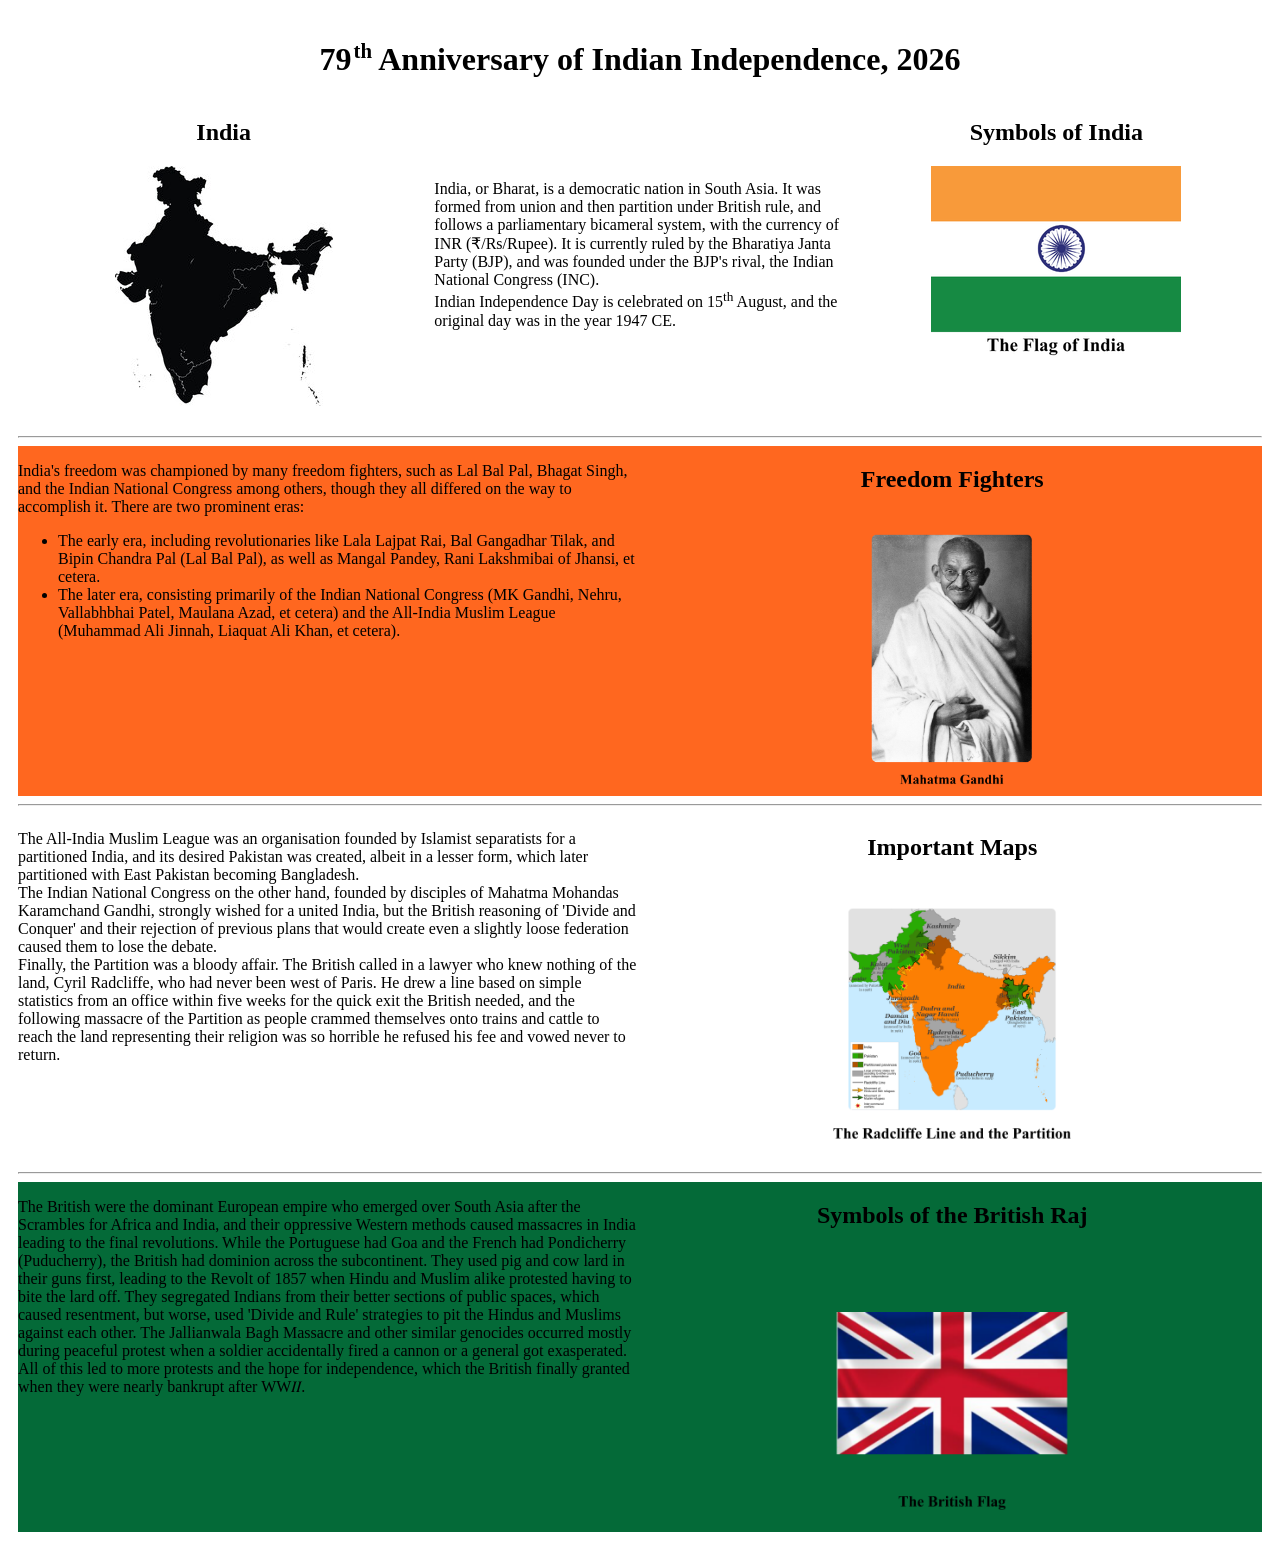
==== index.html @ 1e7421cc "Redirecting cycleImages() function." ====
<!DOCTYPE html>
<html>
    <head>
        <meta charset="UTF-8">
        <title>Indian Independence Day</title>
        <link rel="stylesheet" href="style.css?v=1">
        <link rel="icon" href="assets/FlagMap.png">
        <style>
            h1 {
                display: block !important;
                text-align: center !important;
                width: 100% !important;
                clear: both !important;
            }
            h1 sup {
                vertical-align: super !important;
                font-size: 0.65em !important;
                display: inline !important;
            }
        </style>
    </head>
    <body style="padding:10px;">
        <template id="template">
            <hr>
            <div class="align">
                <div class="pic">
                    <h2></h2>
                    <img>
                </div>
                <div class="exp" style="border: radius 15px;">
                    <p></p>
                </div>
            </div>
        </template>
        <div id="content">
            <h1>79<sup>th</sup> Anniversary of Indian Independence, 2026</h1>
            <div class="align-off">
                <div>
                    <h2>India</h2>
                    <img src="assets/MapOfIndia.png" alt="Silhouette of India including all islands">
                </div>
                <div>
                    <p>
                        India, or Bharat, is a democratic nation in South Asia. It was formed from union and then partition 
                        under British rule, and follows a parliamentary bicameral system, with the currency of INR (₹/Rs/Rupee). 
                        It is currently ruled by the Bharatiya Janta Party (BJP), and was founded under the BJP's rival, 
                        the Indian National Congress (INC). <br>
                        Indian Independence Day is celebrated on 15<sup>th</sup> August, and the original day was in the year 
                        1947 CE.
                    </p>
                </div>
                <div>
                    <h2>Symbols of India</h2>
                    <img id="symbols" src="assets/IndiaFlag.png" onclick="cycleImages(imgSrcs, this)" title="Click to see more!">
                </div>
            </div><br>
            <div id="ff"></div>
            <div id="ml"></div>
            <div id="br"></div>
            <div id="oi"></div>
        </div>
        <script src="script.js?v=1"></script>
    </body>
</html>
---- style.css ----
* {
    box-sizing: border-box;
}

.align,
.align-off {
    display: flex !important;
    gap: 5px;
    max-height: 750px;
}

.align > *,
.align-off > div {
    min-width:0;
    flex: 1 1 33.3%;
}

.align-off p {
    word-break: break-word;
    overflow-wrap: break-word;
    margin:0;
}

.align-off h2 {
    width: auto !important;
}

div:has(> img) {
    text-align: center;
}

.align-off div:has(p) {
    align-self: center;
}


h1 {
    display: block;
    clear: both;
    position: relative;
    z-index: 10;
}

h1, 
h2,
h3,
h4,
h5,
h6 {
    display: block !important;
    text-align: center !important;
    width: 100% !important;
}

h1 sup {
    vertical-align: super !important;
    font-size: 0.6em !important;
    margin-left: 2px !important;
}

.align:nth-child(even){
    flex-direction:row-reverse;
}

.pic img {
    max-height: 80%;
    width: auto;
}

div.align-off,
div.align {
    max-height: 350px;
}
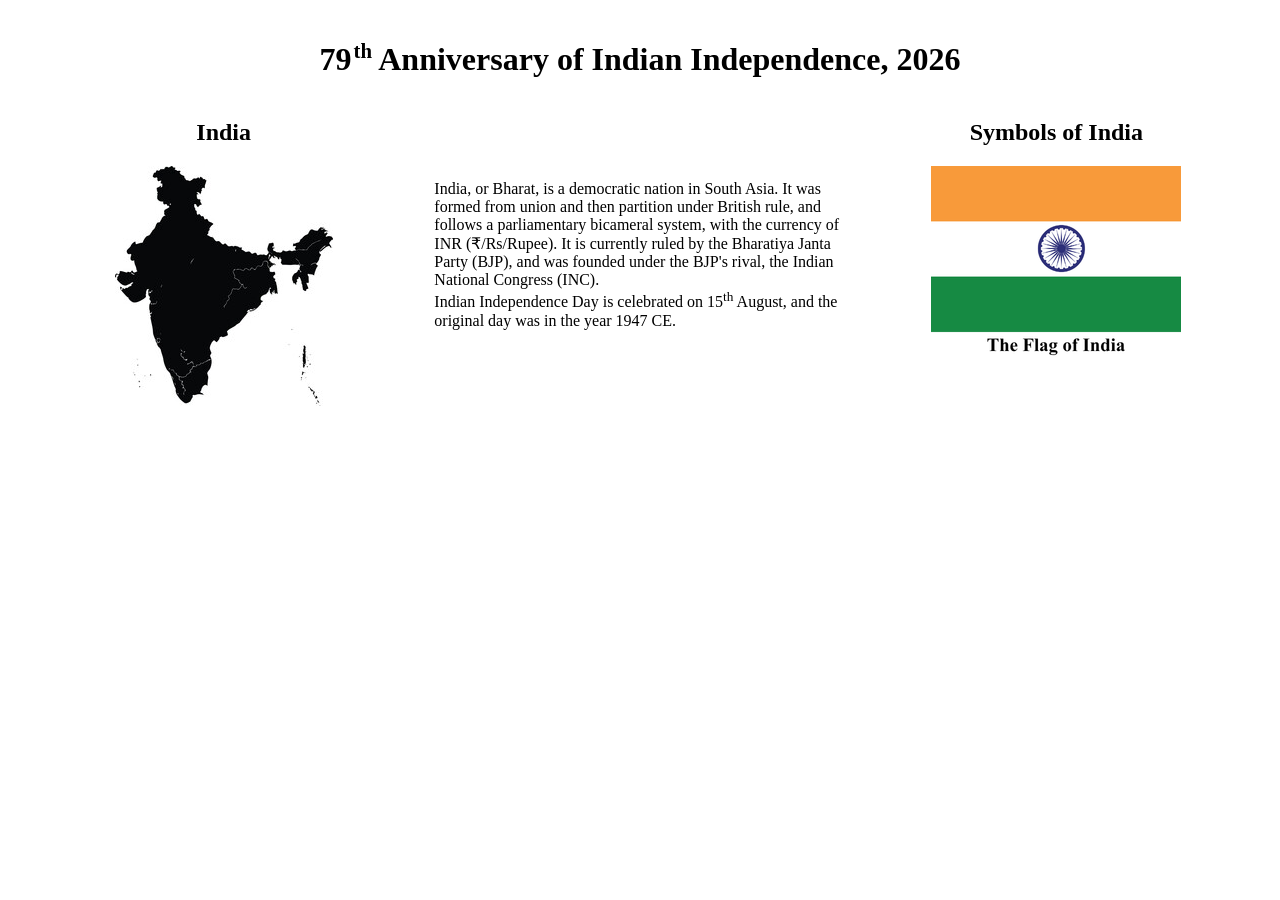
==== commit f3b5c3a7: "Changing the path necessary for cycleImages() and adding necessary preloads" ====
--- a/index.html
+++ b/index.html
@@ -1,6 +1,28 @@
 <!DOCTYPE html>
 <html>
     <head>
+        <link rel="preload" as="image" href="assets/Brits.png">
+        <link rel="preload" as="image" href="assets/FlagMap.png">
+        <link rel="preload" as="image" href="assets/Gandhi.png">
+        <link rel="preload" as="image" href="assets/Gateway.png">
+        <link rel="preload" as="image" href="assets/HapusMango.png">
+        <link rel="preload" as="image" href="assets/IndiaEmblem.png">
+        <link rel="preload" as="image" href="assets/IndiaFlag.png">
+        <link rel="preload" as="image" href="assets/IndianElephant.png">
+        <link rel="preload" as="image" href="assets/IndianMap.jpg">
+        <link rel="preload" as="image" href="assets/JhansiRani.png">
+        <link rel="preload" as="image" href="assets/Jinnah.png">
+        <link rel="preload" as="image" href="assets/LBP.png">
+        <link rel="preload" as="image" href="assets/Liaquat.png">
+        <link rel="preload" as="image" href="assets/Lotus.png">
+        <link rel="preload" as="image" href="assets/Map.png">
+        <link rel="preload" as="image" href="assets/MapOfIndia.png">
+        <link rel="preload" as="image" href="assets/Maulana.png">
+        <link rel="preload" as="image" href="assets/Nehru.png">
+        <link rel="preload" as="image" href="assets/Pandey.png">
+        <link rel="preload" as="image" href="assets/Peacock.png">
+        <link rel="preload" as="image" href="assets/Propa.png">
+        <link rel="preload" as="image" href="assets/Radcliffe.png">
         <meta charset="UTF-8">
         <title>Indian Independence Day</title>
         <link rel="stylesheet" href="style.css?v=1">
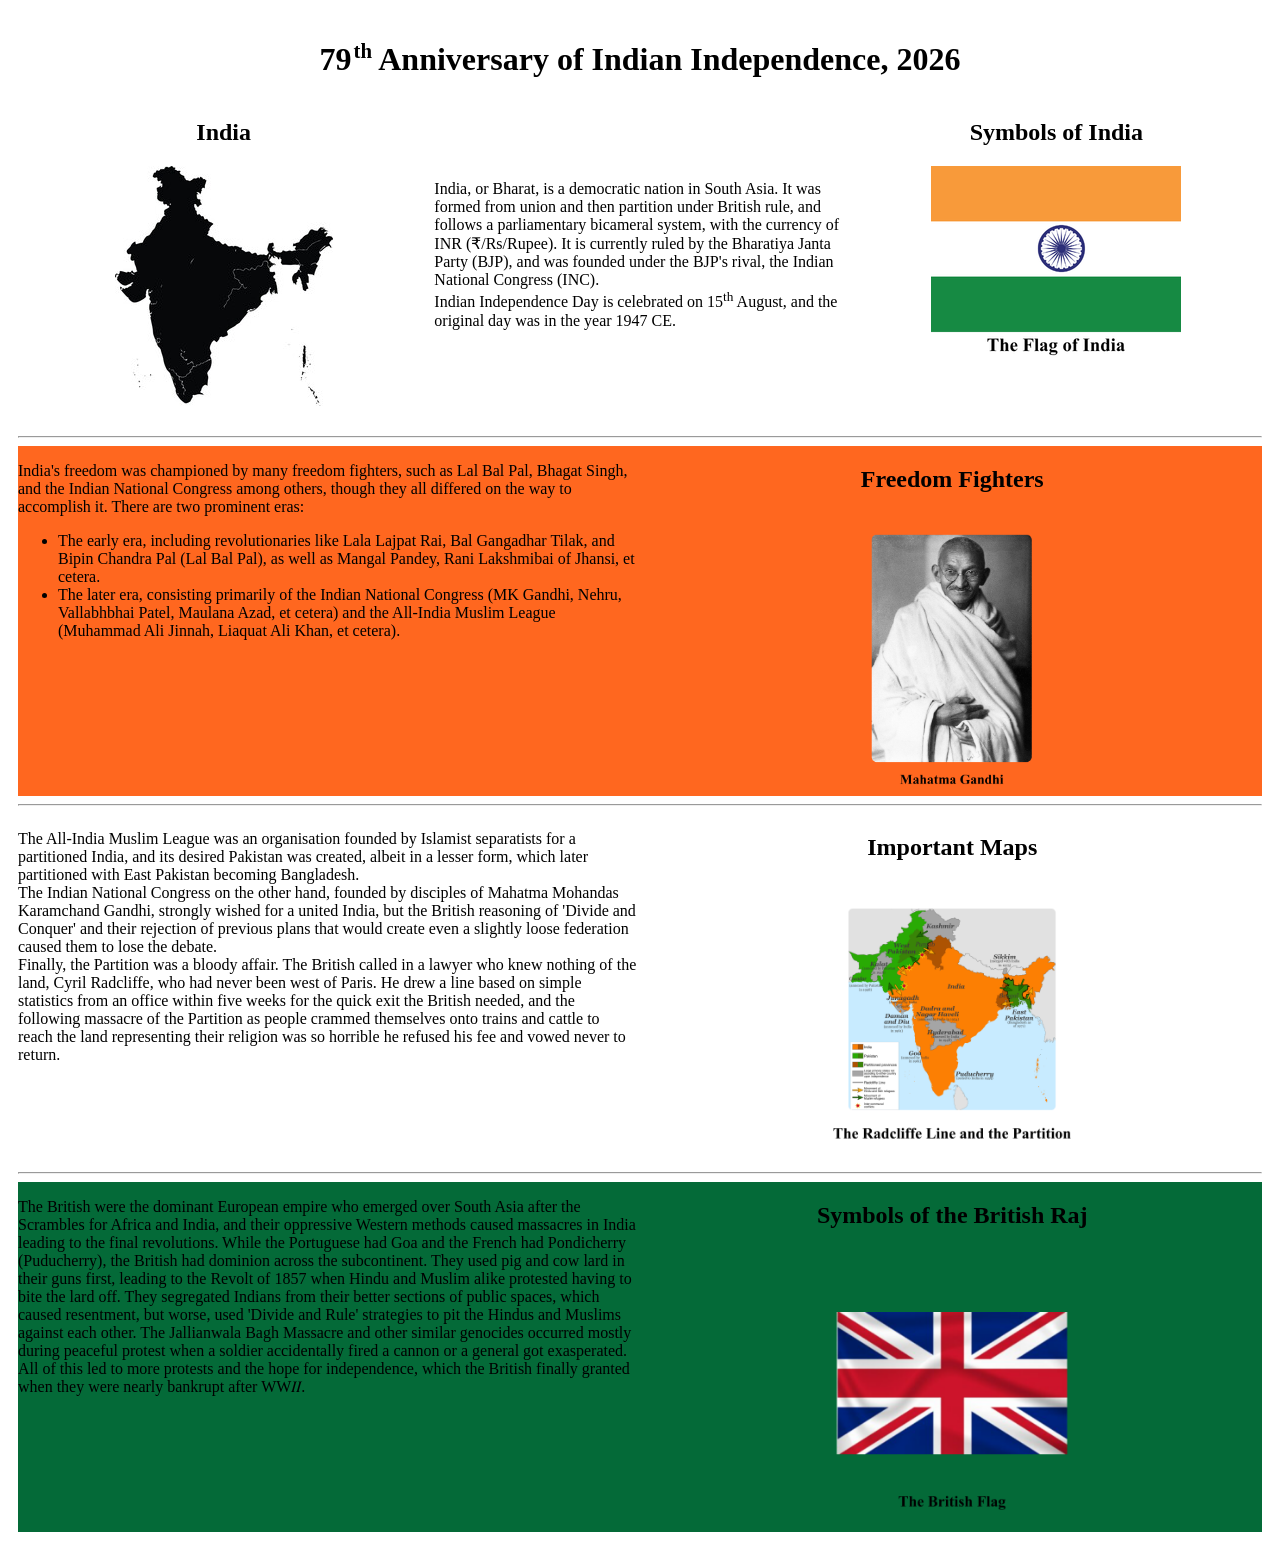
==== commit 99524ab8: "Adding missing image as preload and file." ====
--- a/index.html
+++ b/index.html
@@ -23,6 +23,7 @@
         <link rel="preload" as="image" href="assets/Peacock.png">
         <link rel="preload" as="image" href="assets/Propa.png">
         <link rel="preload" as="image" href="assets/Radcliffe.png">
+        <link rel="preload" as="image" href="assets/Patel.png">
         <meta charset="UTF-8">
         <title>Indian Independence Day</title>
         <link rel="stylesheet" href="style.css?v=1">
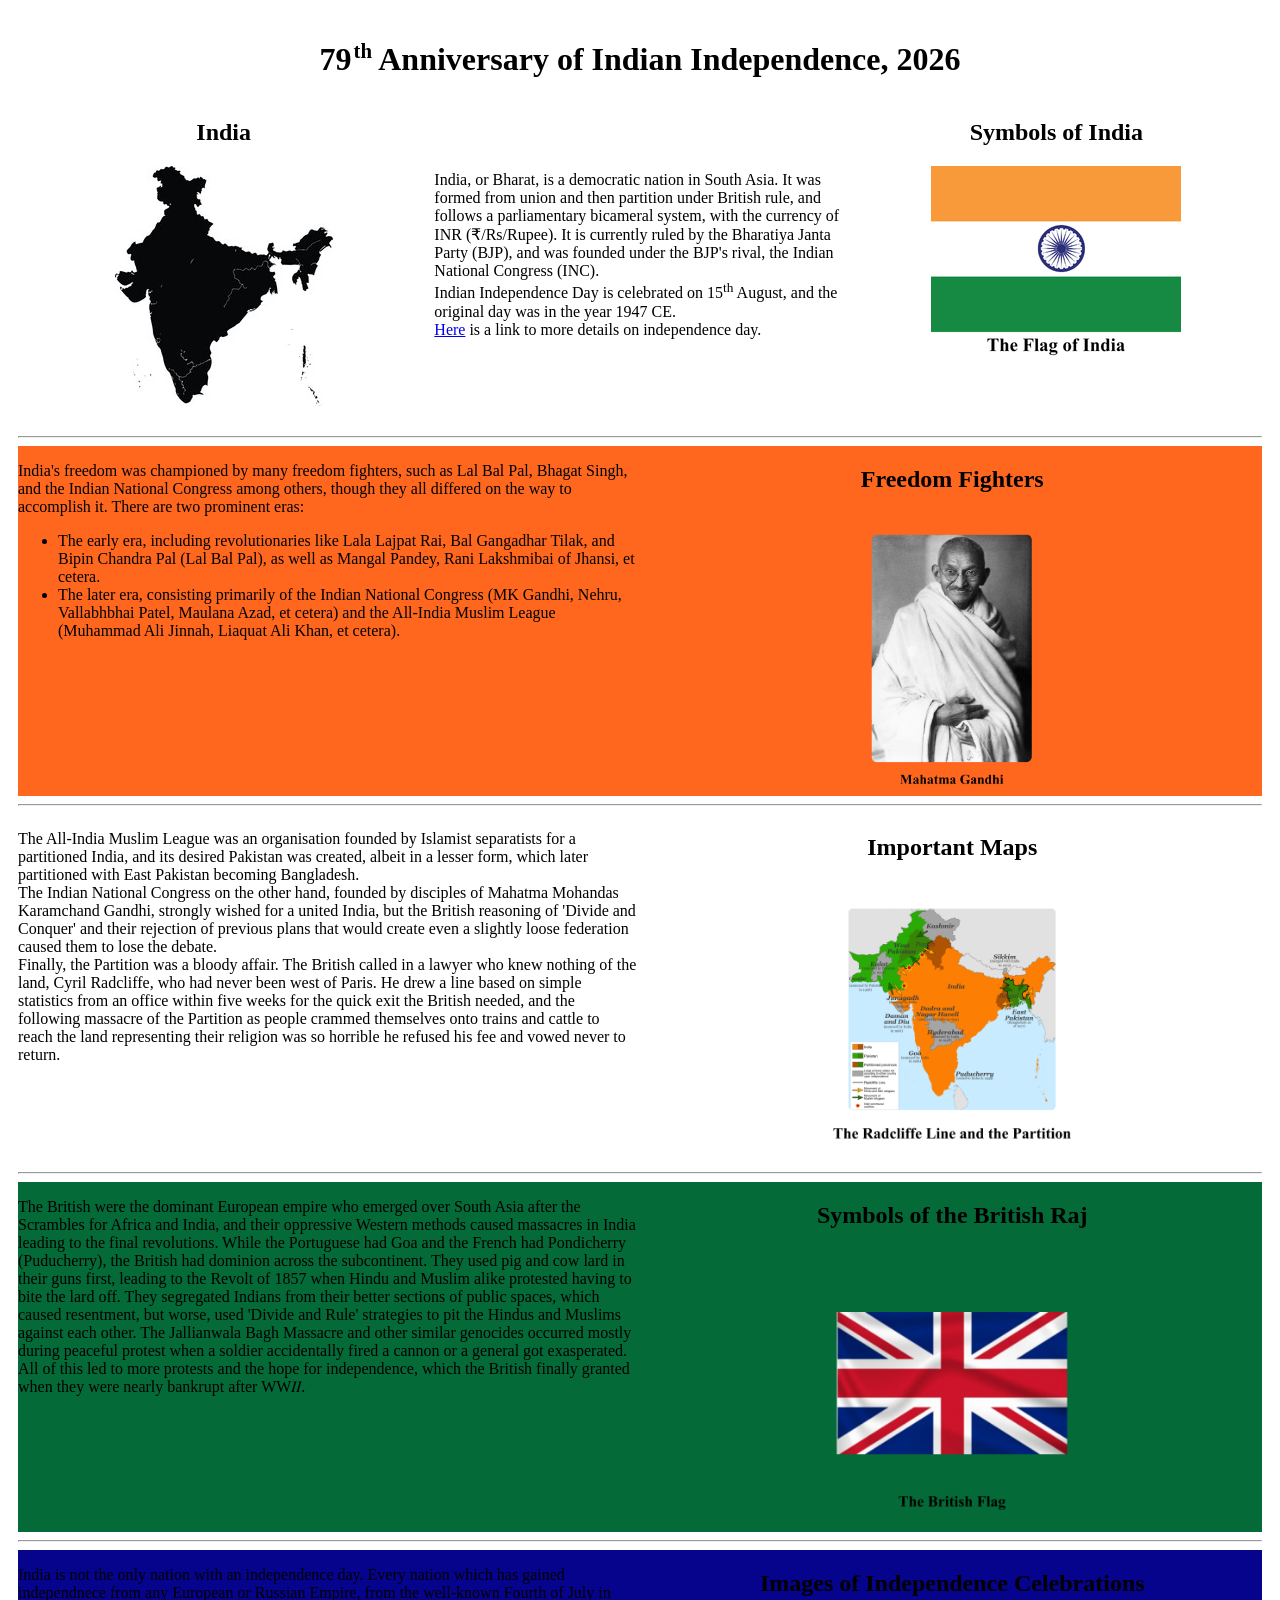
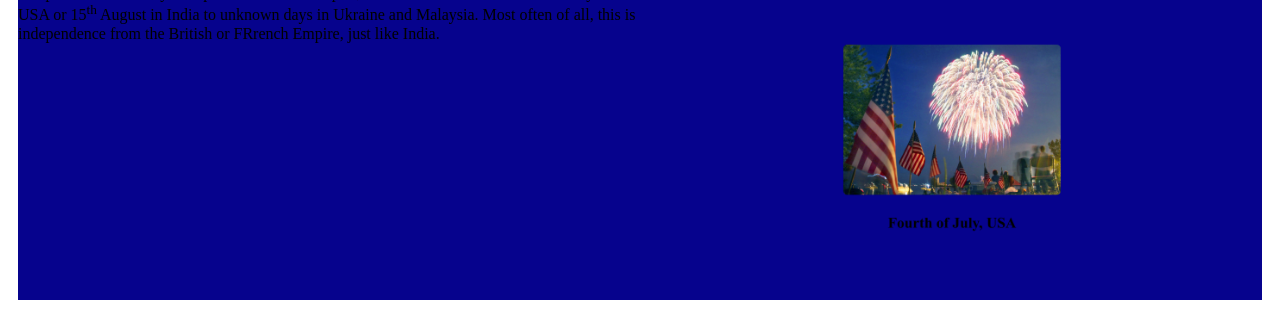
==== commit 03337f46: "Added another row and a <meta>" ====
--- a/index.html
+++ b/index.html
@@ -25,6 +25,7 @@
         <link rel="preload" as="image" href="assets/Radcliffe.png">
         <link rel="preload" as="image" href="assets/Patel.png">
         <meta charset="UTF-8">
+        <meta name="wiewport" content="width-device-width, initial-scale=1.0">
         <title>Indian Independence Day</title>
         <link rel="stylesheet" href="style.css?v=1">
         <link rel="icon" href="assets/FlagMap.png">
@@ -69,7 +70,8 @@
                         It is currently ruled by the Bharatiya Janta Party (BJP), and was founded under the BJP's rival, 
                         the Indian National Congress (INC). <br>
                         Indian Independence Day is celebrated on 15<sup>th</sup> August, and the original day was in the year 
-                        1947 CE.
+                        1947 CE.<br>
+                        <a href="https://en.wikipedia.org/wiki/Independence_Day_(India)">Here</a> is a link to more details on independence day.
                     </p>
                 </div>
                 <div>
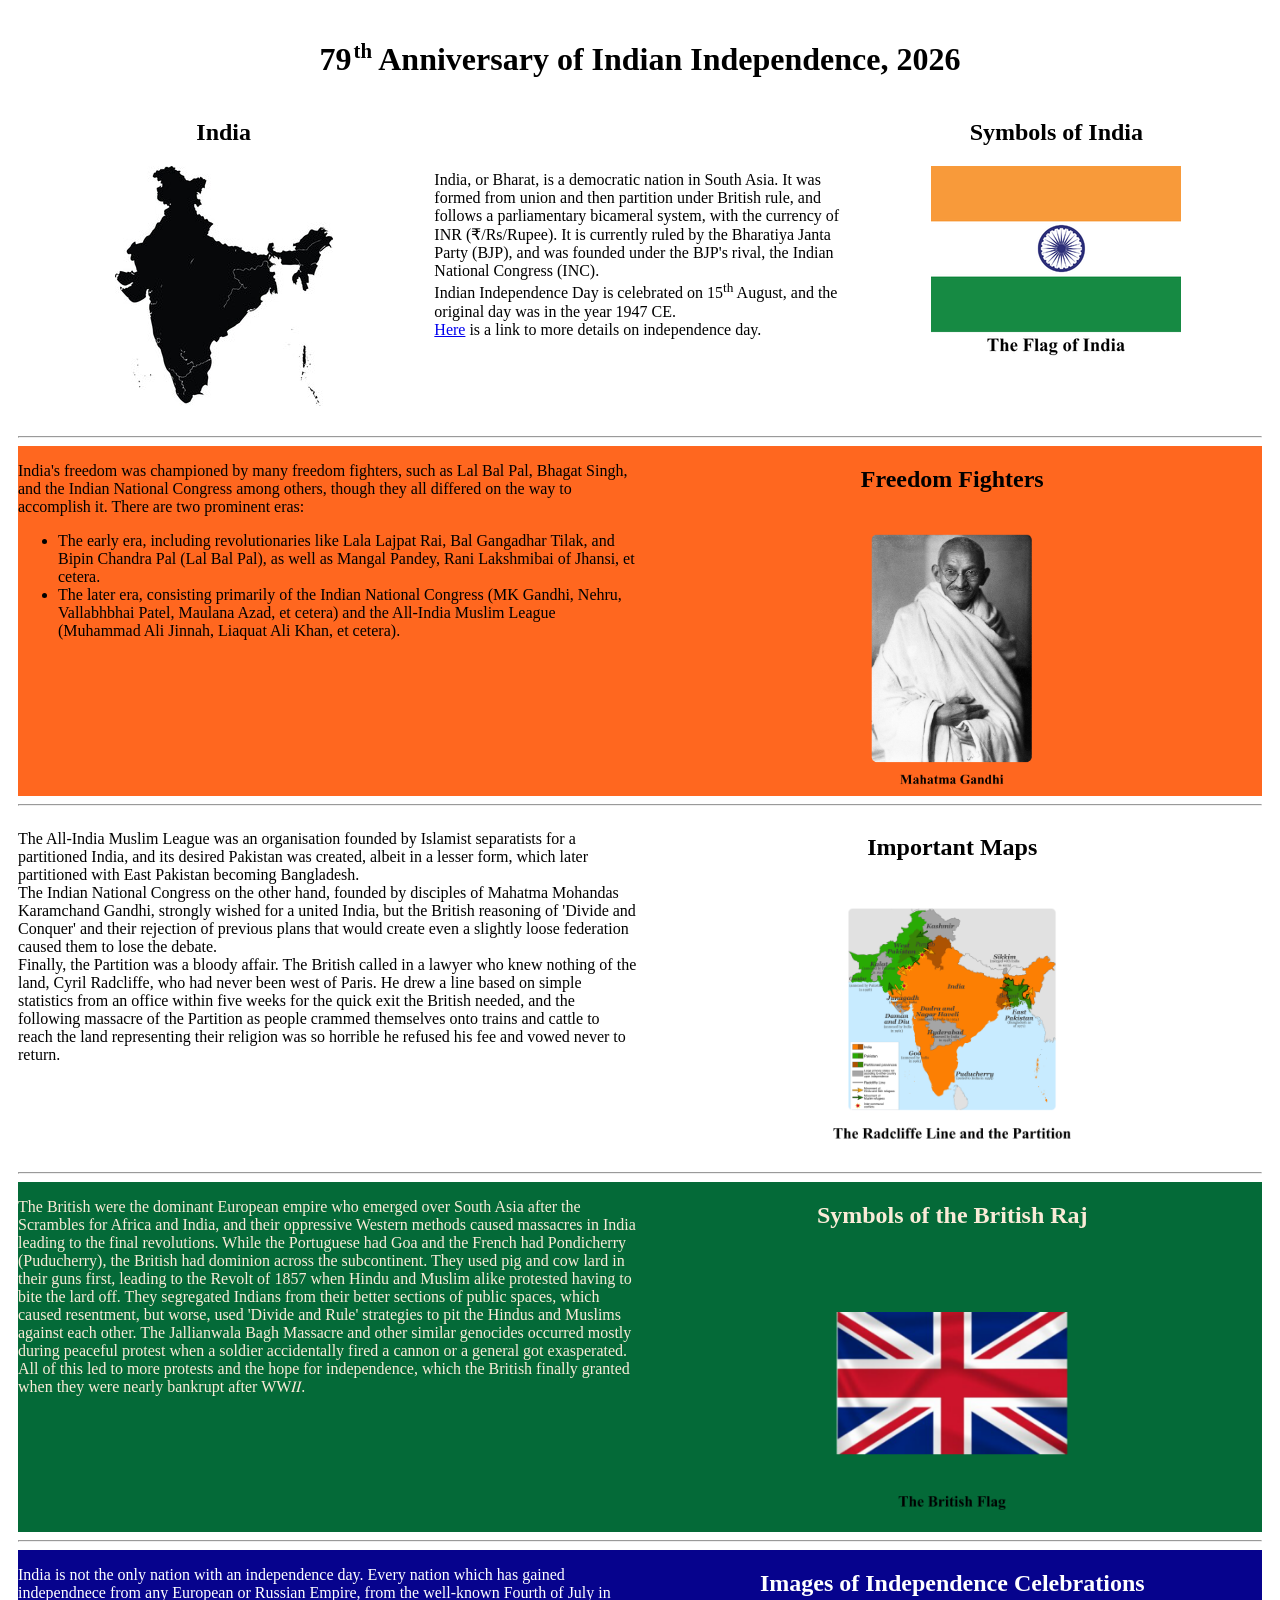
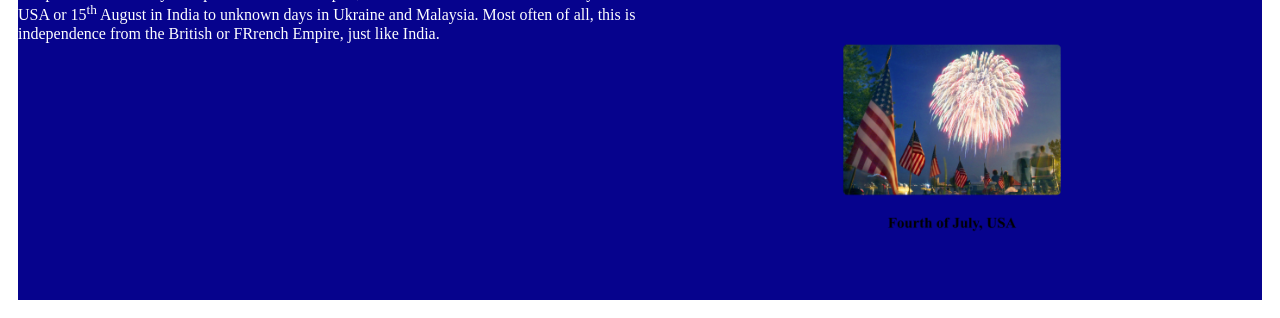
==== commit d6d7aea7: "Text color changed" ====
--- a/index.html
+++ b/index.html
@@ -81,8 +81,8 @@
             </div><br>
             <div id="ff"></div>
             <div id="ml"></div>
-            <div id="br"></div>
-            <div id="oi"></div>
+            <div id="br" style="color:antiquewhite"></div>
+            <div id="oi" style="color:white"></div>
         </div>
         <script src="script.js?v=1"></script>
     </body>
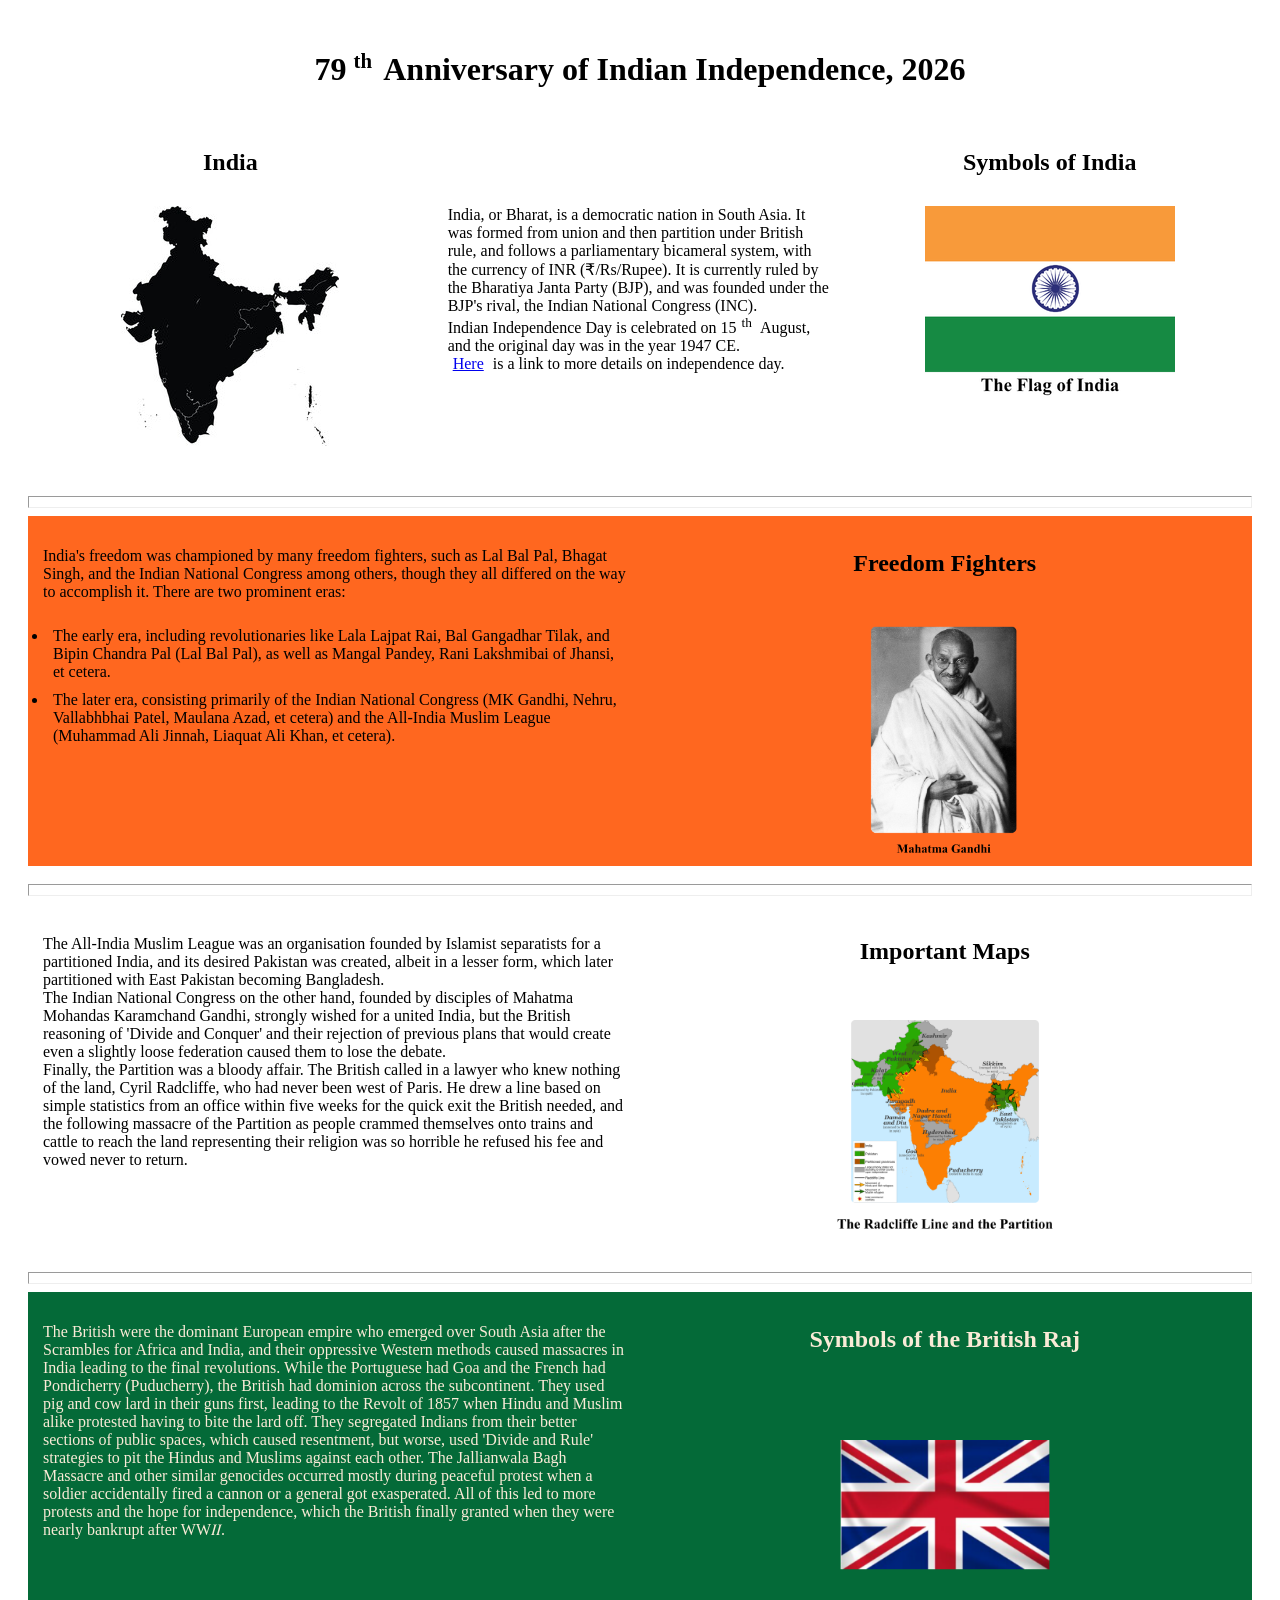
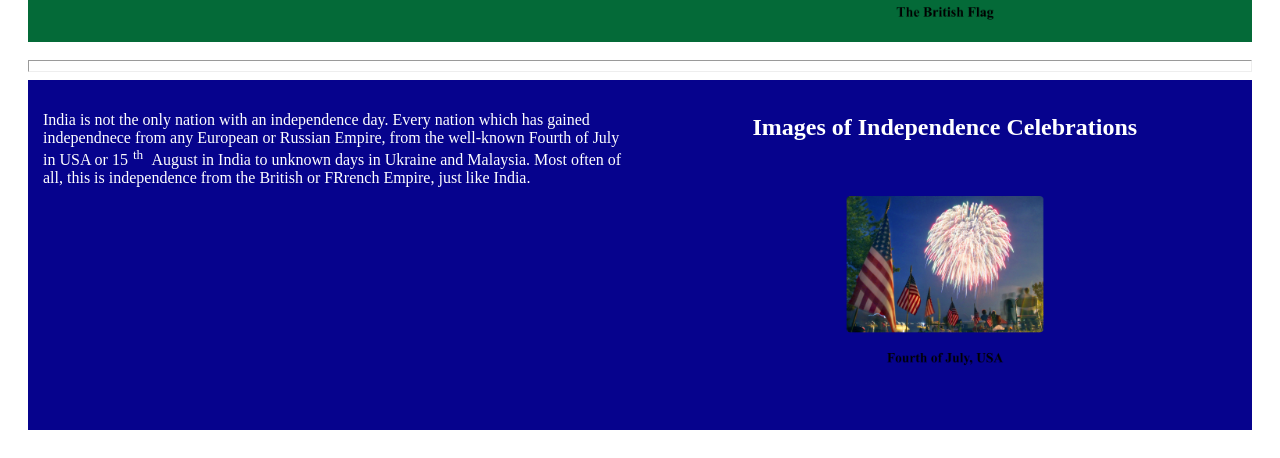
==== commit de2bd992: "Chnaged images and added inner padding" ====
--- a/index.html
+++ b/index.html
@@ -40,6 +40,9 @@
                 vertical-align: super !important;
                 font-size: 0.65em !important;
                 display: inline !important;
+            }
+            body * {
+                padding: 5px;
             }
         </style>
     </head>
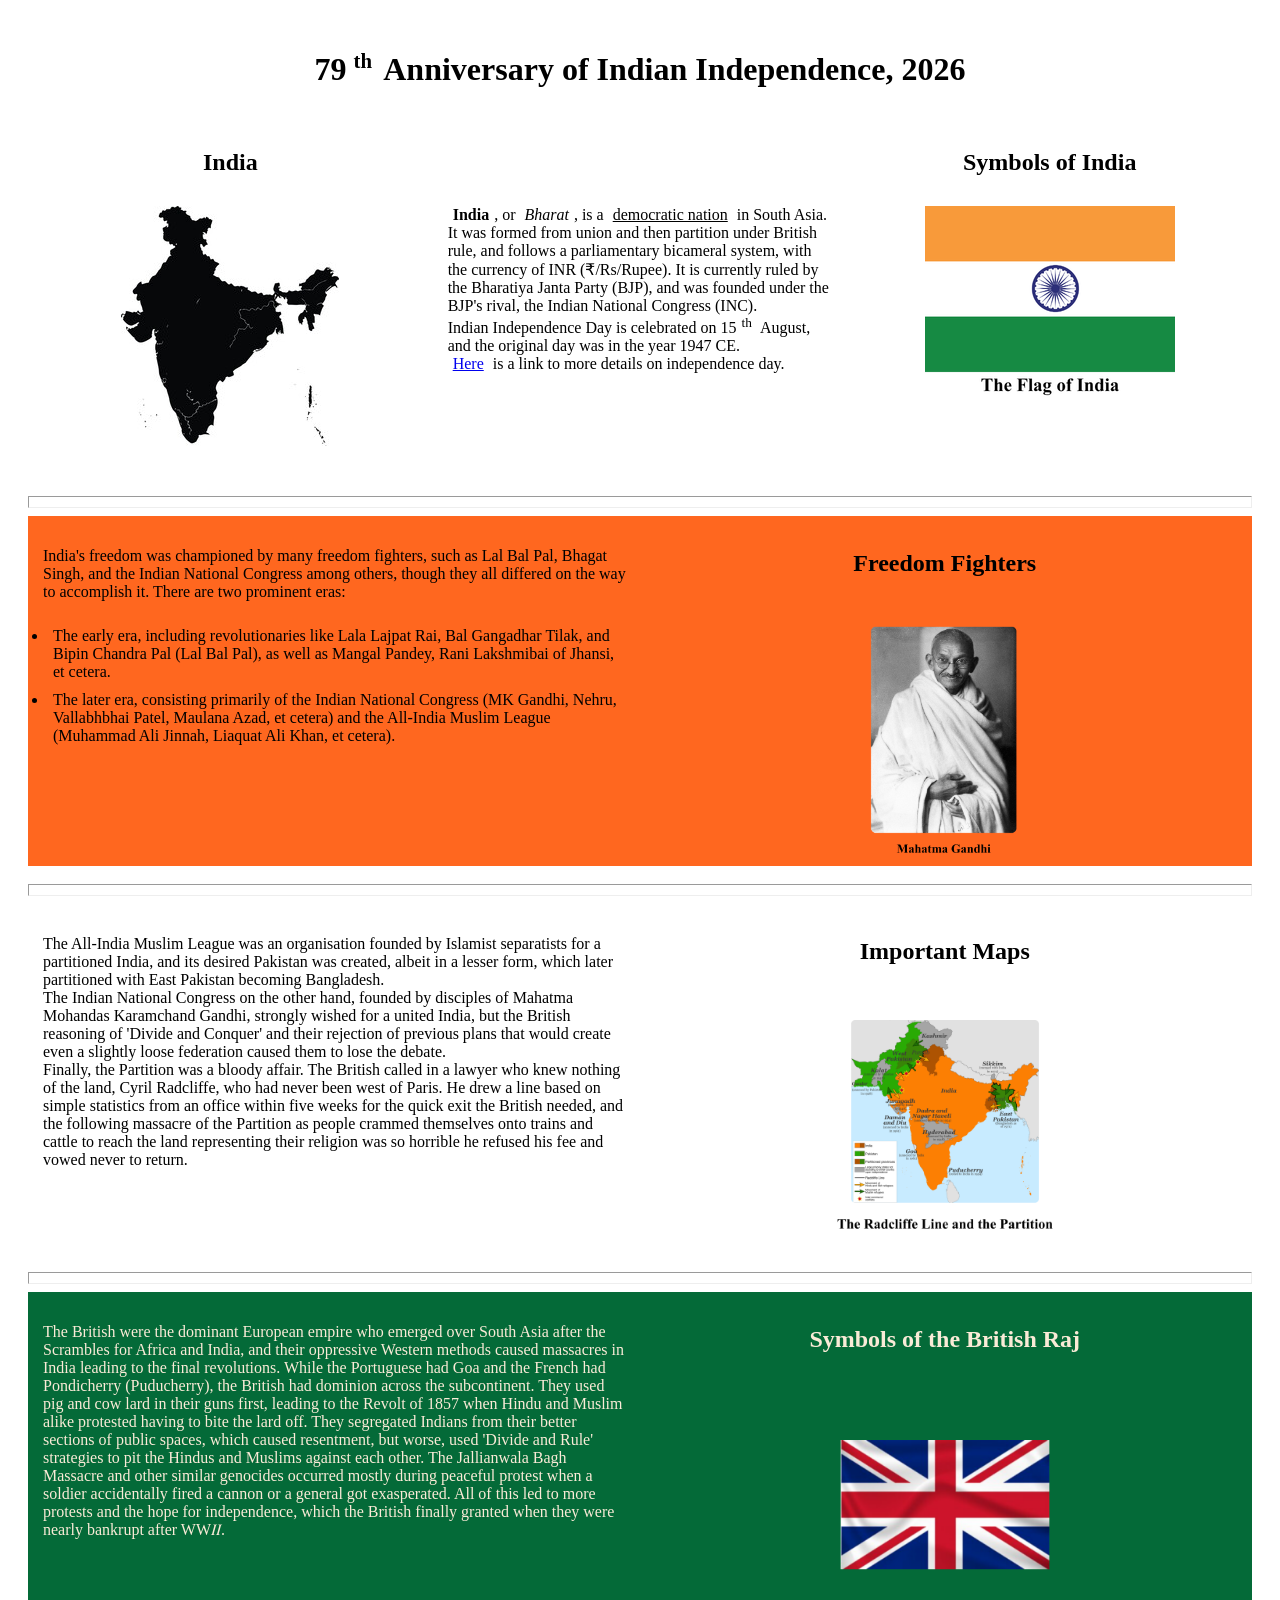
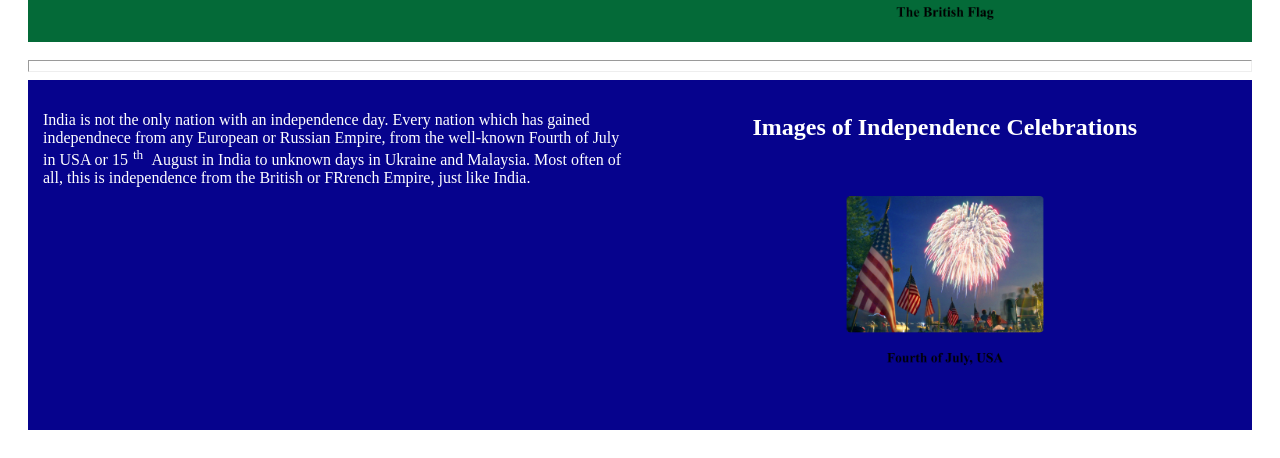
==== commit 2280ed3a: "Added important tags for website" ====
--- a/index.html
+++ b/index.html
@@ -26,6 +26,7 @@
         <link rel="preload" as="image" href="assets/Patel.png">
         <meta charset="UTF-8">
         <meta name="wiewport" content="width-device-width, initial-scale=1.0">
+        <meta name="google-site-verification" content="3u2urNQ9cPMxBmaQw7Khw69vmVEAWQiIf8l42feAlR0" />
         <title>Indian Independence Day</title>
         <link rel="stylesheet" href="style.css?v=1">
         <link rel="icon" href="assets/FlagMap.png">
@@ -68,7 +69,7 @@
                 </div>
                 <div>
                     <p>
-                        India, or Bharat, is a democratic nation in South Asia. It was formed from union and then partition 
+                        <b>India</b>, or <i>Bharat</i>, is a <u>democratic nation</u> in South Asia. It was formed from union and then partition 
                         under British rule, and follows a parliamentary bicameral system, with the currency of INR (₹/Rs/Rupee). 
                         It is currently ruled by the Bharatiya Janta Party (BJP), and was founded under the BJP's rival, 
                         the Indian National Congress (INC). <br>
